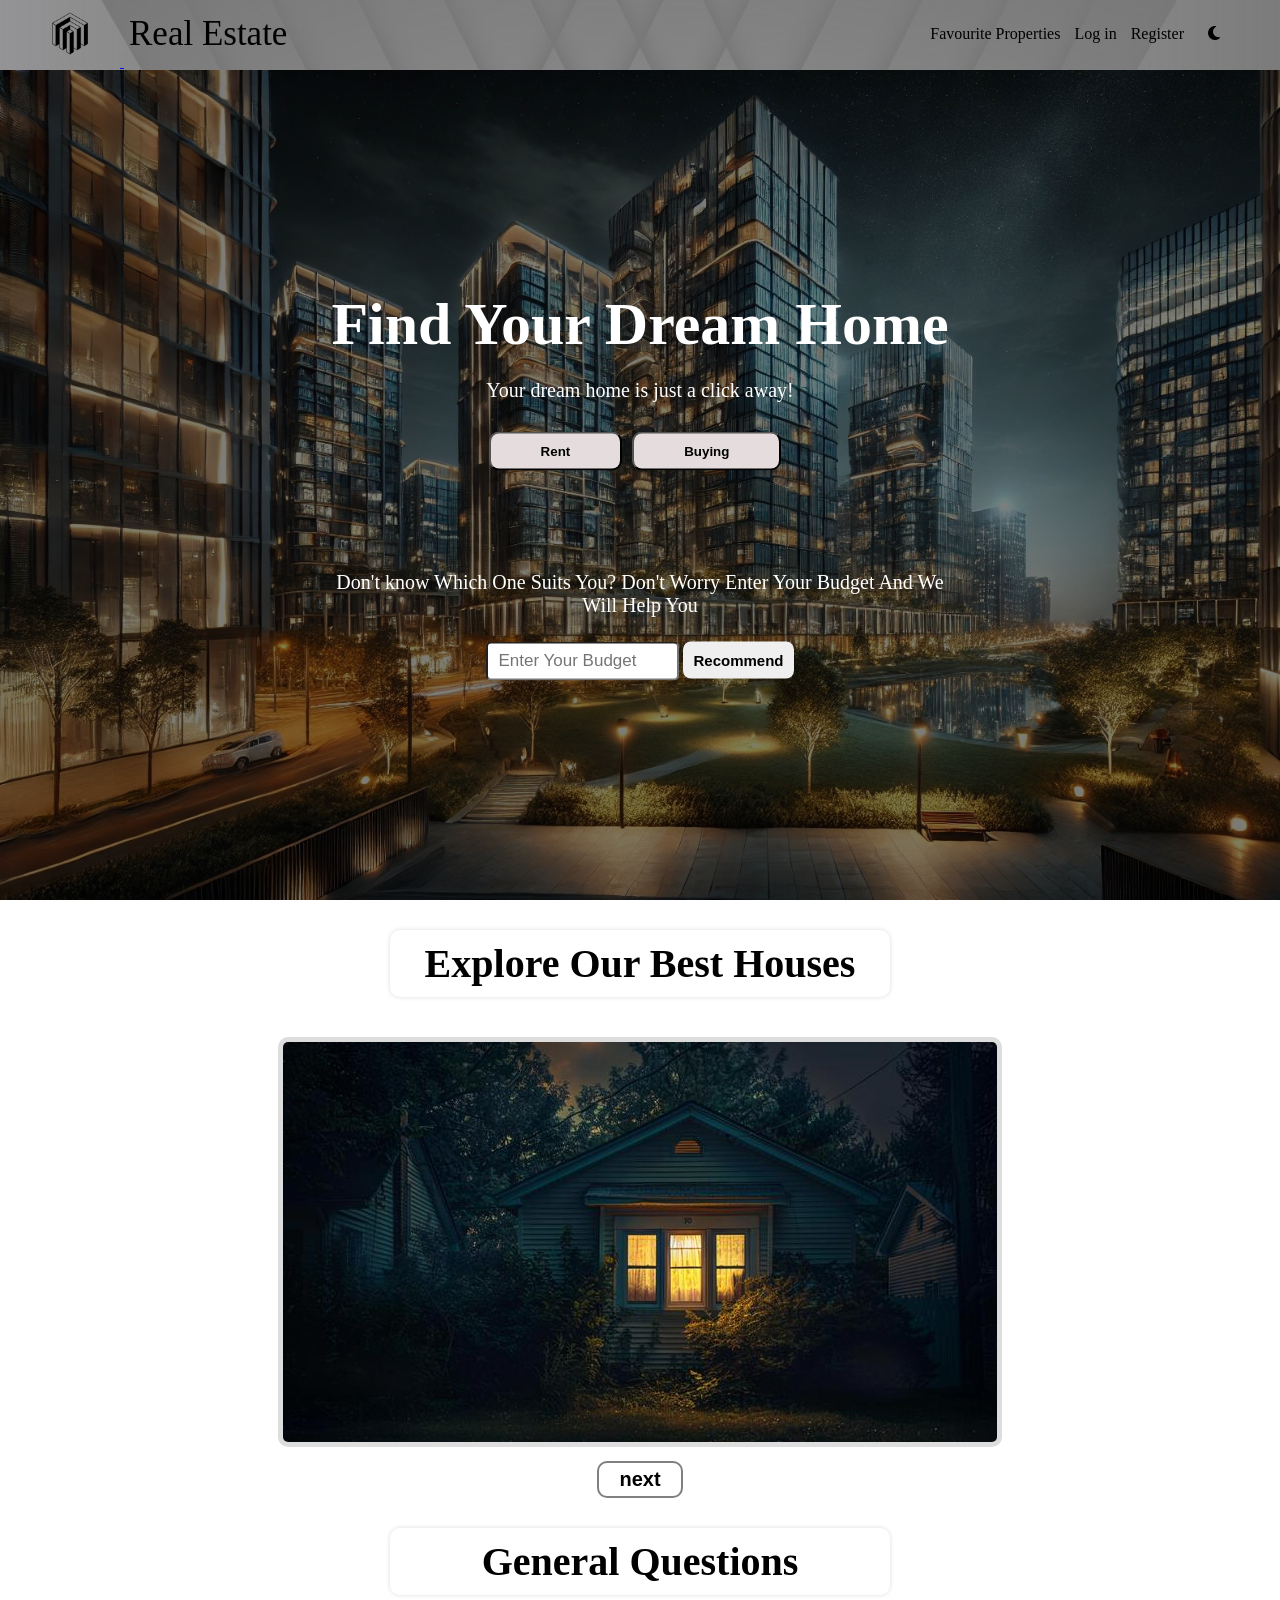
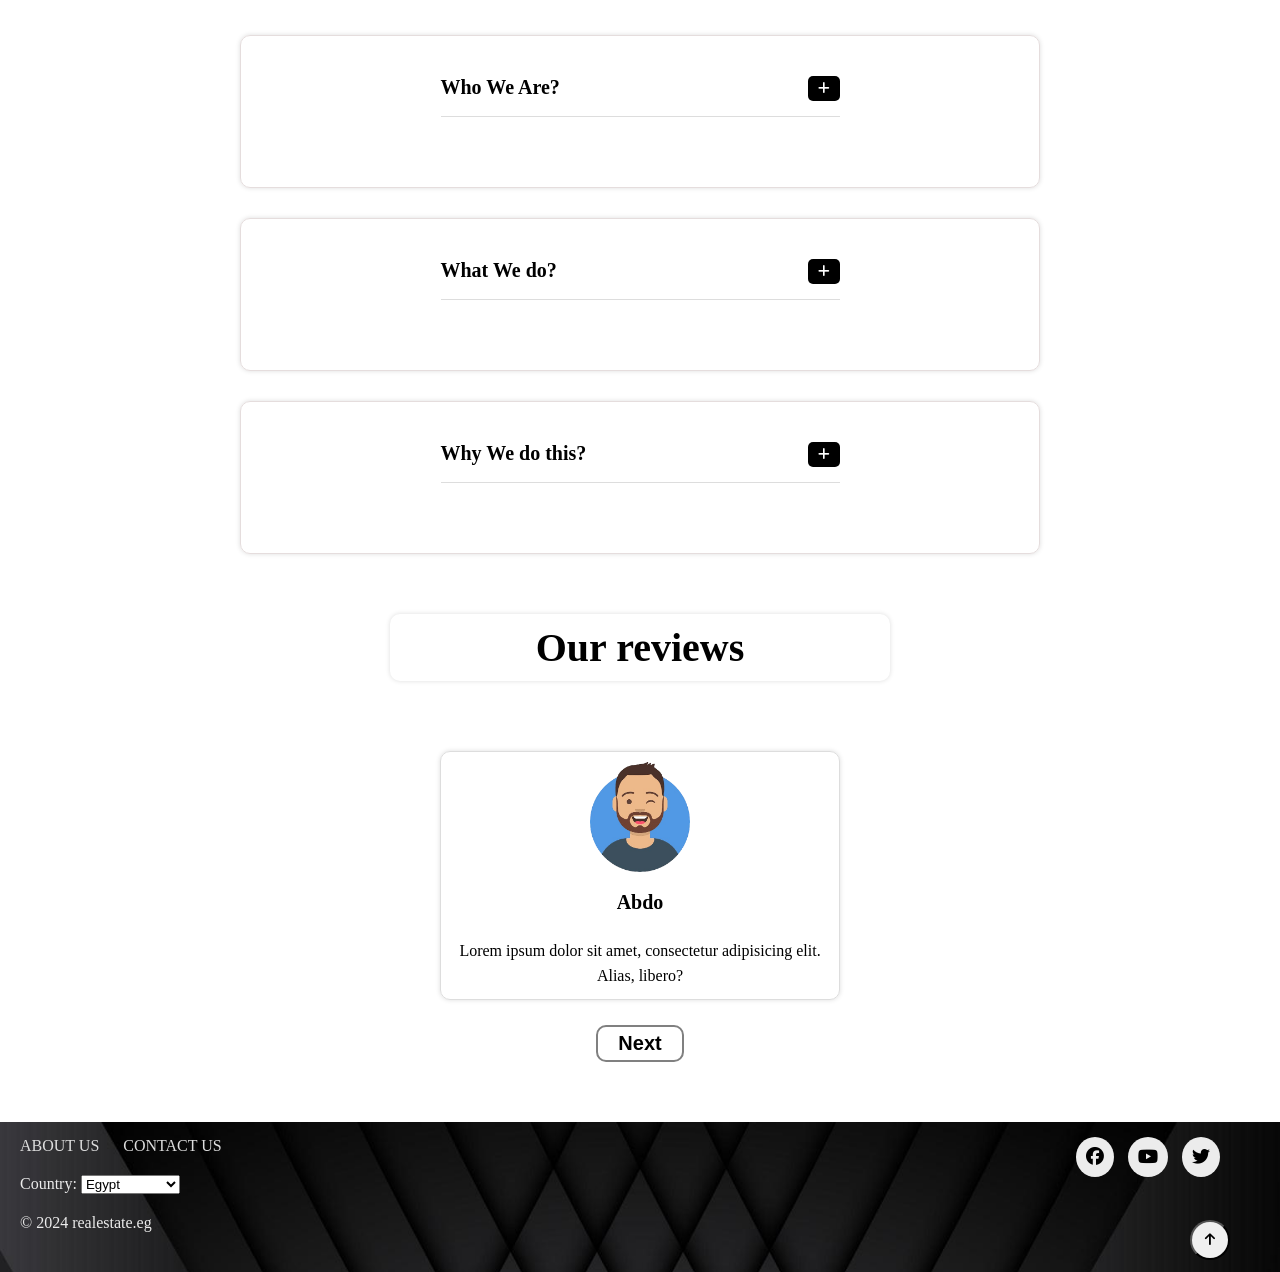
==== index.html @ 1f11799c "update" ====
<!DOCTYPE html>
<html lang="en">
<head>
    <meta charset="UTF-8">
    <meta name="viewport" content="width=device-width, initial-scale=1.0">
    <title>Home Page</title>
    <!-- header and footer style -->
    <link rel="stylesheet" href="../CSS/header_and_footer.css">
    <!-- font awsome -->
    <link rel="stylesheet" href="https://cdnjs.cloudflare.com/ajax/libs/font-awesome/6.7.2/css/all.min.css" integrity="sha512-Evv84Mr4kqVGRNSgIGL/F/aIDqQb7xQ2vcrdIwxfjThSH8CSR7PBEakCr51Ck+w+/U6swU2Im1vVX0SVk9ABhg==" crossorigin="anonymous" referrerpolicy="no-referrer" />
    <!-- homepage style -->
     <link rel="stylesheet" href="../CSS/homepage.css">
</head>
<body id="body">
    <!-- Start Header -->
    <header class="header">
        <div class="container">
            <div>
                <a href="../HTML/homepage.html">
                    <img src="../Assets/logo.png" class="logo" alt="Real Stata Logo">
                    <svg class="svg">
                        <text class="logo-text" font-size="35" x="5" y="30">Real Estate</text>
                    </svg>
                </a>
            </div>
            <nav class="nav-links">
                <a href="pruduct.html">Favourite Properties</a>
                <a href="../HTML/login.html">Log in</a>
                <a href="../HTML/register.html">Register</a>
                <a class="darkIcon" href="#"><i class="fa-solid fa-moon"></i></a>
            </nav>
        </div>
    </header>
    <!-- End Header -->
    <main>
        <!-- start landing -->
        <div class="landing">
            <div class="container">
                <div class="text">
                    <h1 id="page-title"></h1>
                    <p class="random-message"></p>
                    <div class="chooses">
                        <a href="../HTML/rent.html"><button class="rent">Rent</button></a>
                        <a href="../HTML/buying.html"><button class="buy">Buying</button></a>
                    </div>
                    <div class="suggestion">
                        <p>
                            Don't know Which One Suits You?
                            Don't Worry Enter Your Budget And We Will Help You
                        </p>
                        <form action="">
                            <input class="input-budget" type="number" placeholder="Enter Your Budget">
                            <button class="Recommend-btn">Recommend</button>
                        </form>
                    </div>
                    <div class="modal" id="recommendation-modal">
                        <span class="close-btn"><i class="fa-solid fa-x icon-close"></i></span>
                        <p id="modal-message"></p>
                    </div>
                </div>
            </div>
        </div>
        <!-- end landing -->
        <!-- start our best options -->
         <div class="besthomes">
            <div class="container">
                <h2 class="title dark">Explore Our Best Houses</h2>
                <div class="slider">
                    <div class="image-holder">
                        <img id="image" src="../Assets/home2.jpg" alt="">
                        <!-- <img src="/Assets/home3.jpg" alt="">
                        <img src="/Assets/home4.jpg" alt=""> -->
                    </div>
                    <button class="next">next</button>
                </div>
            </div>
         </div>
        <!-- end our best options -->
        <!-- start questions -->
        <div class="questions">
            <div class="container">
                <h2 class="title dark">General Questions</h2>
                <!-- start question 1 -->
                <article class="question">
                    <!-- start question title -->
                    <div class="question-title dark">
                        <p>Who We Are?</p>
                        <button class="question-btn">
                            <span class="plus-icon"><i class="far fa-solid fa-plus"></i></span>
                            <span class="minus-icon"><i class="far fa-solid fa-minus"></i></span>
                        </button>
                    </div>   
                    <!-- end question title -->
                    <div class="question-text  dark">
                        <p>
                            Lorem ipsum dolor sit, 
                            amet consectetur adipisicing 
                            elit. Alias laboriosam distinctio, quos enim itaque 
                            repellendus!
                        </p>
                    </div>
                </article>
                <!-- end question 1 -->
                <!-- start question 2 -->
                <article class="question">
                    <!-- start question title -->
                    <div class="question-title dark">
                        <p>What We do?</p>
                        <button class="question-btn">
                            <span class="plus-icon"><i class="far fa-solid fa-plus"></i></span>
                            <span class="minus-icon"><i class="far fa-solid fa-minus"></i></span>
                        </button>
                    </div>   
                    <!-- end question title -->
                    <div class="question-text dark">
                        <p>
                            Lorem ipsum dolor sit, 
                            amet consectetur adipisicing 
                            elit. Alias laboriosam distinctio, quos enim itaque 
                            repellendus!
                        </p>
                    </div>
                </article>
                <!-- end question 2 -->
                <!-- start question 3 -->
                <article class="question">
                    <!-- start question title -->
                    <div class="question-title dark">
                        <p>Why We do this?</p>
                        <button class="question-btn">
                            <span class="plus-icon"><i class="far fa-solid fa-plus"></i></span>
                            <span class="minus-icon"><i class="far fa-solid fa-minus"></i></span>
                        </button>
                    </div>   
                    <!-- end question title -->
                    <div class="question-text dark">
                        <p>
                            Lorem ipsum dolor sit, 
                            amet consectetur adipisicing 
                            elit. Alias laboriosam distinctio, quos enim itaque 
                            repellendus!
                        </p>
                    </div>
                </article>
                <!-- end question 3 -->
            </div>
        </div>
        <!-- end questions -->
        <!-- start reviews -->
         <section class="reviews">
            <h2 class="title dark">Our reviews</h2>
            <div class="container">
                <div class="review">
                    <div class="box">
                        <div class="person">
                            <img class="user-review-img" src="../Assets/person1.png" alt="">
                            <p class="user-name dark">Abdo</p>
                        </div>
                        <p class="opinion dark">Lorem ipsum dolor sit amet, consectetur adipisicing elit. Alias, libero?</p>
                    </div>
                    <button class="next-review">Next</button>
                </div>
            </div>
         </section>
        <!-- end reviews -->
    </main>
    <!-- Start Footer -->
    <footer class="footer">
        <div class="container">
            <div class="left-side-footer">
                <nav class="footer-links">
                    <a href="../HTML/aboutus.html">ABOUT US</a>
                    <a href="../HTML/conectus.html">CONTACT US</a>
                </nav>
                <div class="list-countrys">
                    <label for="country">Country: </label>
                    <select name="country" id="country">
                        <option value="Egypt">Egypt</option>
                        <option value="KSA">Saudi Arabia</option>
                        <option value="KWD">Kuwait</option>
                    </select>
                </div>
                <span class="copyright">&copy; 2024 realestate.eg</span>
            </div>
            <div class="right-side-footer">
                <a href="https://www.facebook.com/"><i class="fa-brands fa-facebook"></i></a>
                <a href="https://www.youtube.com/"><i class="fa-brands fa-youtube"></i></a>
                <a href="https://x.com/"><i class="fa-brands fa-twitter"></i></a>
            </div>
            <br>
            <button class="go-up"><i class="fa-solid fa-arrow-up"></i></button>
        </div>
    </footer>
    <!-- End Footer -->
    <!-- javaScript files -->
    <script src="../Js/homepage.js"></script>
    <script src="../Js/top_up.js"></script>
</body>
</html>
---- CSS/header_and_footer.css ----
:root {
    --main-color: #2196f3;
    --background-color: #ececec;
    --transition:0.3s;
}

* {
    box-sizing: border-box;
    padding: 0;
    margin: 0;
}

html {
    scroll-behavior: smooth;
}

body {
    font-family: "Cairo" , "san-serif";
}

ul {
    list-style: none;
    margin: 0;
    padding: 0;
}

.container {
    padding-left: 20px;
    padding-right: 20px;
}

/* end global rules */

/* start header */
.header {
    background-color: #ececec82;
    box-shadow: 0 0 10px #ddd;
    background-image: url("../Assets/footer-background.jpg"); /* مسار الصورة */
    background-size: cover;
    height: 70px;
    overflow: hidden;
}
.header .container {
    background-color: #ececec82;
    position: relative;
}

.nav-links {
    position: absolute;
    right: 50px;
    top: 25px;
}

.logo {
    width: 100px;
    height: auto;
}

.nav-links a {
    margin-right: 10px;
    text-decoration: none;
    color: black;
    transition: var(--transition);
}
.nav-links a:hover {
    color: white;
    transition: var(--transition);
}
.nav-links a:last-of-type {
    margin-left: 10px;
}
.svg  {
    height: 52px;
}
.svg .logo-text {
    fill: black;
    transition: var(--transition);
}
.svg .logo-text:hover {
    fill: white;
    transition: var(--transition);
}
/* end header */

/* start Footer */
.footer {
    /* background-color: #0e0101; */
    background-image: url(../Assets/footer-background.jpg);
    background-size: cover;
    height: 150px;
}
.footer .container {
    position: relative;
    padding-top: 15px;
    padding-bottom: 15px;
}
.footer .left-side-footer label {
    color: var(--background-color);
}
.left-side-footer {
    position: absolute;
}
.right-side-footer {
    right: 50px;
    position: absolute;
    top: 25px;
}
.left-side-footer .footer-links {
    margin-bottom: 20px;
}
.left-side-footer .list-countrys {
    margin-bottom: 20px;
}
.left-side-footer .footer-links a {
    text-decoration: none;
    color: var(--background-color);
    margin-right: 20px;
    transition: var(--transition);
    color: #ddd;
}
.left-side-footer .footer-links a:hover {
    color: white;
    transition: var(--transition);
}
.right-side-footer a {
    text-decoration: none;
    color: #ddd;
    margin-right: 10px;
    background-color: var(--background-color);
    padding: 10px;
    font-size: 18px;
    border-radius: 100%;
    transition: var(--transition);
}
.right-side-footer i {
    color: black;
}
.right-side-footer a:hover {
    background-color: white;
    transition: var(--transition);
}
.copyright {
    color: var(--background-color);
    display: block;
}
.go-up {
    position: absolute;
    right: 50px;
    bottom: -90px;
    padding: 5px;
    width: 40px;
    height: 40px;
    border-radius: 50%;
    transition: var(--transition);
    color: #ddd;
}
.go-up i {
    color: black;
}
.go-up:hover {
    cursor: pointer;
    background-color: white;
    transition: var(--transition);
}
/* end Footer */
---- CSS/homepage.css ----
/* global componant */
#body {
    transition: background-color 0.3s;
}
.title {
    text-align: center;
    font-size: 40px;
    border: #ddd;
    box-shadow: 0 0 5px #ddd;
    width: 500px;
    margin: 0 auto 40px;
    padding: 10px;
    transition: 0.3s;
    border-radius: 10px;
    /* background-color: #ddd; */
}
.title:hover {
    background-color: white;
}
/* global componant */

/* start landing */
.landing {
    /* min-height: calc(100vh - 100px); */
    min-height: calc(100vh - 70px);
    background-image: url(../Assets/landing_page.jpeg);
    background-size: cover;
    position: relative;
}
.landing::after {
    content: "";
    position: absolute;
    width: 100%;
    height: 100%;
    top: 0;
    left: 0;
    background-color: black;
    opacity: 50%;
}
.landing .text {
    position: absolute;
    z-index: 1;
    transform: translate(50%, -50%);
    top: 50%;
    right: 50%;
}

.landing .text h1 {
    color: white;
    font-size: 60px;
    font-weight: bolder;
    text-align: center;
    transition: 2s;
}
.landing .text .random-message {
    color: white;
    text-align: center;
    margin: 20px 0;
    font-size: 20px;
    opacity: 0;
    transform: translateX(-300px);
    transition: 2s;
    transition-delay: 1.5s;
}
.landing .text .chooses {
    margin-top: 30px;
    width: 100%;
    display: flex;
    justify-content: center;
    transform: translateY(70px);
    opacity: 0;
    transition: 3s;
    transition-delay: 1.5s;
}
.landing .text .chooses button {
    padding: 10px 50px;
    border-radius: 10px;
    background: #e5dddd;
    transition: 0.3s;
    font-weight: bolder;
    margin-right: 10px;
}

.landing .text .chooses button:hover {
    background-color: white;
    border: 2px solid black;
    cursor: pointer;
}

.suggestion {
    margin-top: 100px;
    text-align: center;
    transition: 3s;
    transition-delay: 1.5s;
    transform: translatex(100px);
    opacity: 0;
}
input::-webkit-outer-spin-button,
input::-webkit-inner-spin-button {
    -webkit-appearance: none;
    margin: 0;
}
.landing .text .suggestion p {
    font-size: 20px;
    color: white;
    margin-bottom: 25px;
}
.landing .text .suggestion form input[type=number] {
    border-radius: 5px;
    padding: 10px;
}
.landing .text .suggestion form input[type=number]:focus {
    outline: none;
}
.landing .text .suggestion form input[type=number]::placeholder {
    font-size: 17px;
}
.landing .text .suggestion form button {
    padding: 10px;
    border: none;
    border-radius: 8px;
    font-size: 15px;
    font-weight: bold;
    transition: 0.3s;
}
.landing .text .suggestion form button:hover {
    cursor: pointer;
    background-color: white;
}
.modal {
    position: fixed;
    top: -43px;
    left: 0;
    width: 100%;
    height: 100%;
    background-color: rgba(0, 0, 0); 
    z-index: 1000;
    border-radius: 10px;
    visibility: hidden;
    transition: 0.5s;
    opacity: 0;
}
.modal p {
    position: relative;
    color: white;
    text-align: center;
    font-size: 20px;
    transform: translate(50%, -55%);
    top: 50%;
    right: 50%;
    transition: 1s;
    opacity: 0;
}
.modal.show {
    visibility: visible; /* Show the modal */
    opacity: 1; /* Fully visible */
}

.close-btn {
    position: absolute;
    right: 0;
} 
.close-btn i:hover {
    color: white;
}
.close-btn i {
    font-size: 18px;
    font-weight: bold;
    cursor: pointer;
    color: white;
    margin: 20px 15px;
}
/* end landing */


/* start questions */
.question {
    max-width: 800px;
    display: flex;
    align-items: center;
    flex-direction: column;
    border: 1px solid #e5dddd;
    border-radius: 10px;
    margin-bottom: 30px;
    padding: 10px 0;
    box-shadow: 0 0 5px #ddd;
    min-width: 100px;
    padding: 40px 0;
    /* text-align: center; */
    margin: 30px auto;
}
.question .question-title {
    display: flex;
    justify-content: space-between;
    min-width: 50%;
    color: black;
    font-weight: bold;
    font-size: 20px;
    border-bottom: 1px solid #ddd;
    padding-bottom: 15px;
}
/* .question .question-text {
    font-size: 18px;
    margin: 15px 0;
    display: none;
    transition: 0.3s;
} */

.question .question-text {
    font-size: 18px;
    margin: 15px 0;
    padding-left: 10px;
    max-height: 0; /* Start fully collapsed */
    overflow: hidden; /* Hide overflowing content */
    transition: 0.5s; /* Smooth animation */
}

/* This targets an element with the class question-text that also has the class active. Both classes */
.question .question-text.active {
    max-height: 200px; /* Set a maximum height for expanded content */
    opacity: 1; /* Fully visible */
}

.question-btn {
    background-color: black;
    color: white;
    border-radius: 5px;
    border: none;
    padding: 5px 10px;
}
.question-btn:hover {
    cursor: pointer;
}
.question-btn .minus-icon {
    display: none;
}
/* end questions */

/* start best homes */
.besthomes {
    padding-top: 30px;
    padding-bottom: 30px;
}
.slider {
    margin-top: 30px;
    display: flex;
    align-items: center;
    flex-direction: column;
}
.image-holder {
    margin-bottom: 10px;
    max-width: 750px;
}
.image-holder img {
    border: 5px solid #ddd;
    border-radius: 10px;
    width: 100%;
    height: 100%;
}
.slider button {
    padding: 10px;
    background-color: white;
    border-radius: 10px;
    border: 2px solid gray;
    color: black;
    transition: 0.3s;
    font-size: 20px;
    font-weight: bold;
    padding: 5px 20px;
}
.slider button:hover {
    background-color: black;
    border-radius: 10px;
    cursor: pointer;
    color: white;
}
/* end best homes */

/* start reviews */
.reviews {
    padding: 30px 0;
}
.box {
    border: 1px solid #ddd;
    box-shadow: 0 0 5px #ddd;
    max-width: 400px;
    margin: 0 auto;
    border-radius: 10px;
    padding: 10px;
}
.box .person {
    margin-bottom: 20px;
}
.box .person p {
    font-weight: bold;
    font-size: 20px;
}
.box p {
    line-height: 1.6;
}
.box .person img {
    margin-bottom: 10px;
    width: 100px;
}
.review {
    text-align: center;
    padding: 30px 0;
}
.review button {
    background-color: white;
    border-radius: 10px;
    border: 2px solid gray;
    color: black;
    transition: 0.3s;
    font-size: 20px;
    font-weight: bold;
    padding: 5px 20px;
    margin-top: 25px;
}
.review button:hover {
    background-color: black;
    border-radius: 10px;
    cursor: pointer;
    color: white;
}
/* end reviews */
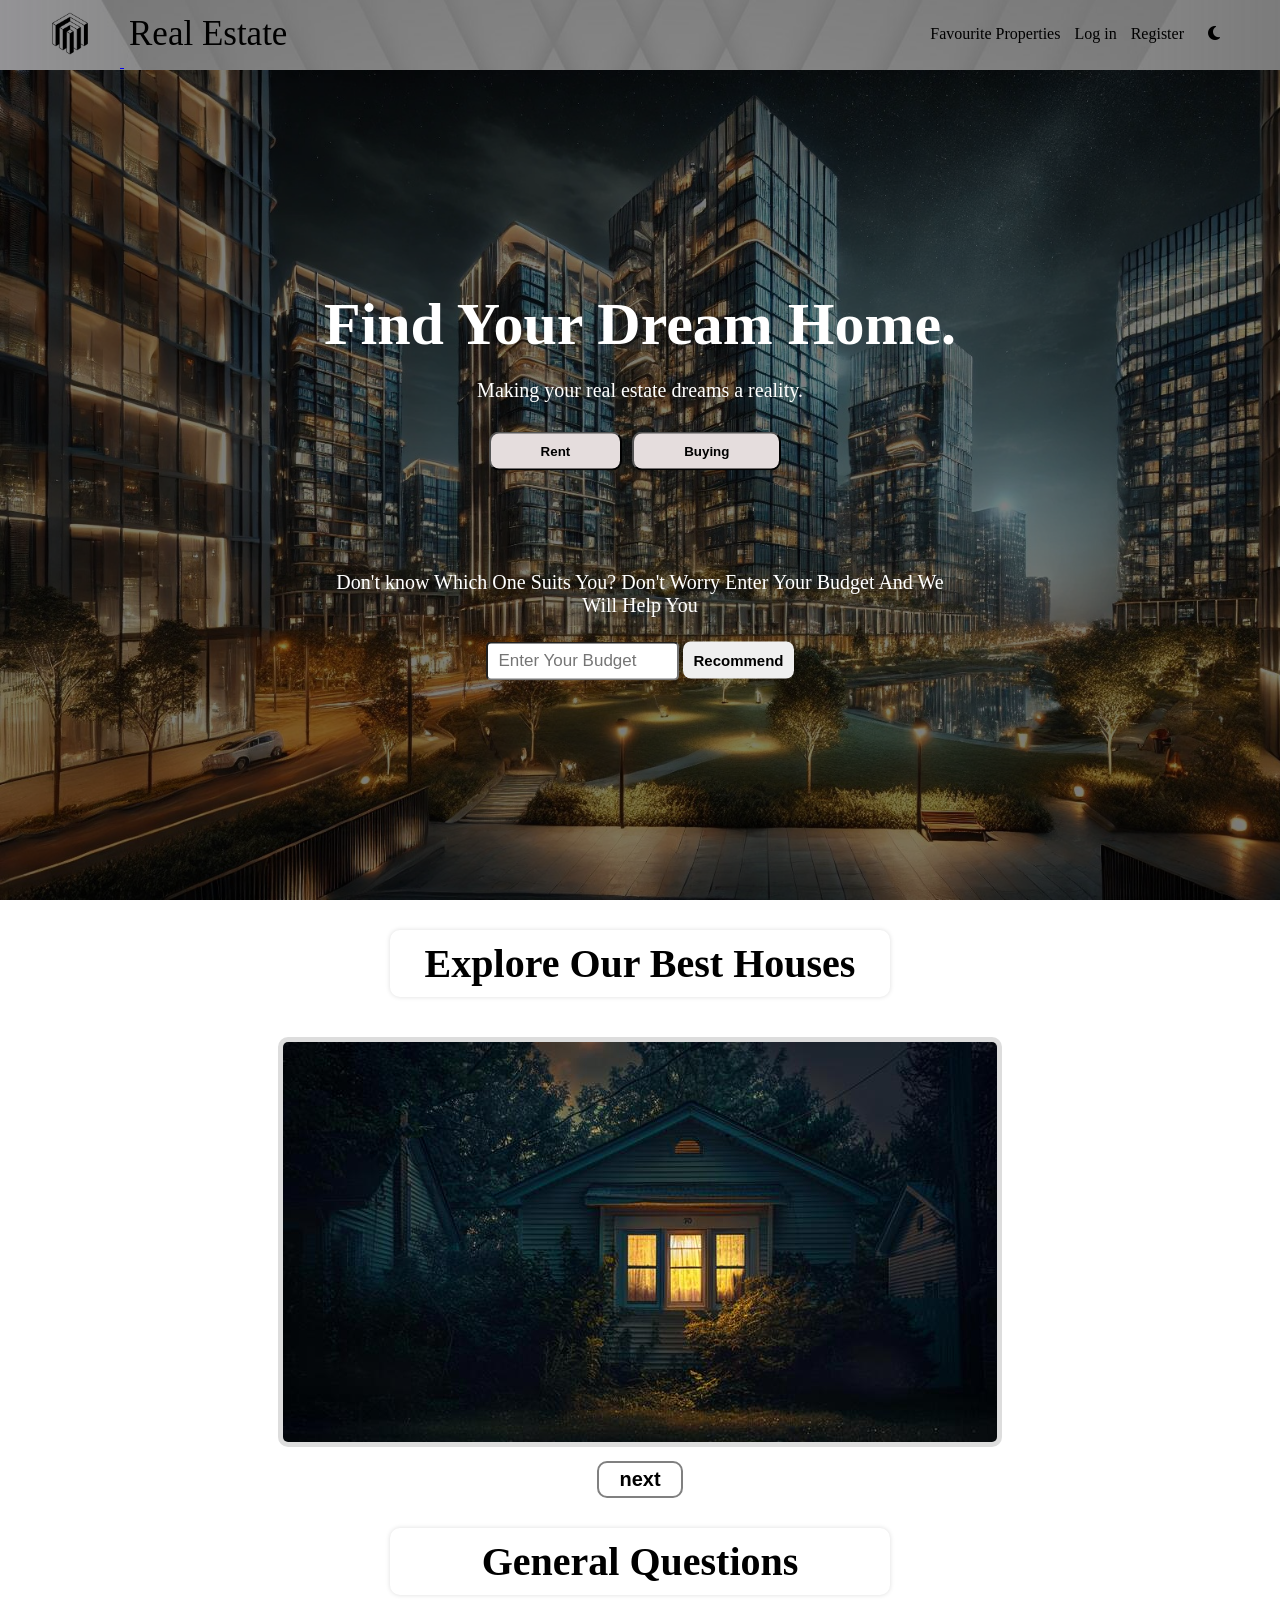
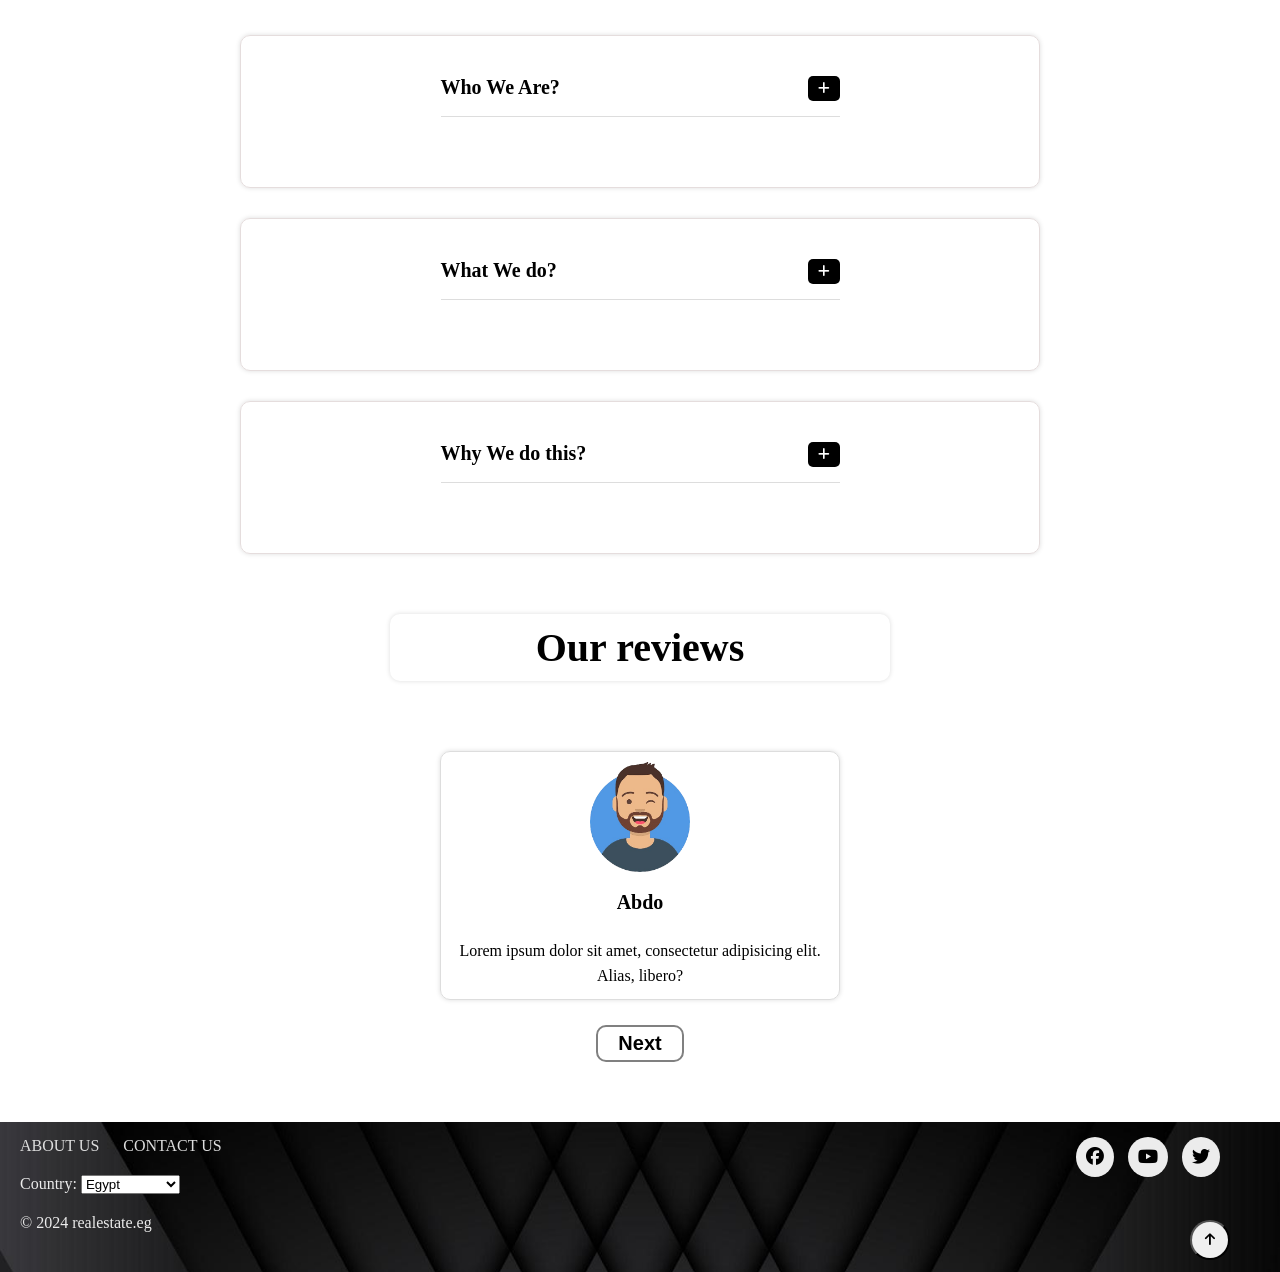
==== commit 7caefc63: "lastupdate" ====
--- a/index.html
+++ b/index.html
@@ -5,19 +5,19 @@
     <meta name="viewport" content="width=device-width, initial-scale=1.0">
     <title>Home Page</title>
     <!-- header and footer style -->
-    <link rel="stylesheet" href="../CSS/header_and_footer.css">
+    <link rel="stylesheet" href="CSS/header_and_footer.css">
     <!-- font awsome -->
     <link rel="stylesheet" href="https://cdnjs.cloudflare.com/ajax/libs/font-awesome/6.7.2/css/all.min.css" integrity="sha512-Evv84Mr4kqVGRNSgIGL/F/aIDqQb7xQ2vcrdIwxfjThSH8CSR7PBEakCr51Ck+w+/U6swU2Im1vVX0SVk9ABhg==" crossorigin="anonymous" referrerpolicy="no-referrer" />
     <!-- homepage style -->
-     <link rel="stylesheet" href="../CSS/homepage.css">
+     <link rel="stylesheet" href="CSS/homepage.css">
 </head>
 <body id="body">
     <!-- Start Header -->
     <header class="header">
         <div class="container">
             <div>
-                <a href="../HTML/homepage.html">
-                    <img src="../Assets/logo.png" class="logo" alt="Real Stata Logo">
+                <a href="HTML/homepage.html">
+                    <img src="Assets/logo.png" class="logo" alt="Real Stata Logo">
                     <svg class="svg">
                         <text class="logo-text" font-size="35" x="5" y="30">Real Estate</text>
                     </svg>
@@ -25,8 +25,8 @@
             </div>
             <nav class="nav-links">
                 <a href="pruduct.html">Favourite Properties</a>
-                <a href="../HTML/login.html">Log in</a>
-                <a href="../HTML/register.html">Register</a>
+                <a href="HTML/login.html">Log in</a>
+                <a href="HTML/register.html">Register</a>
                 <a class="darkIcon" href="#"><i class="fa-solid fa-moon"></i></a>
             </nav>
         </div>
@@ -40,8 +40,8 @@
                     <h1 id="page-title"></h1>
                     <p class="random-message"></p>
                     <div class="chooses">
-                        <a href="../HTML/rent.html"><button class="rent">Rent</button></a>
-                        <a href="../HTML/buying.html"><button class="buy">Buying</button></a>
+                        <a href="HTML/rent.html"><button class="rent">Rent</button></a>
+                        <a href="HTML/buying.html"><button class="buy">Buying</button></a>
                     </div>
                     <div class="suggestion">
                         <p>
@@ -67,7 +67,7 @@
                 <h2 class="title dark">Explore Our Best Houses</h2>
                 <div class="slider">
                     <div class="image-holder">
-                        <img id="image" src="../Assets/home2.jpg" alt="">
+                        <img id="image" src="Assets/home2.jpg" alt="">
                         <!-- <img src="/Assets/home3.jpg" alt="">
                         <img src="/Assets/home4.jpg" alt=""> -->
                     </div>
@@ -153,7 +153,7 @@
                 <div class="review">
                     <div class="box">
                         <div class="person">
-                            <img class="user-review-img" src="../Assets/person1.png" alt="">
+                            <img class="user-review-img" src="Assets/person1.png" alt="">
                             <p class="user-name dark">Abdo</p>
                         </div>
                         <p class="opinion dark">Lorem ipsum dolor sit amet, consectetur adipisicing elit. Alias, libero?</p>
@@ -169,8 +169,8 @@
         <div class="container">
             <div class="left-side-footer">
                 <nav class="footer-links">
-                    <a href="../HTML/aboutus.html">ABOUT US</a>
-                    <a href="../HTML/conectus.html">CONTACT US</a>
+                    <a href="HTML/aboutus.html">ABOUT US</a>
+                    <a href="HTML/conectus.html">CONTACT US</a>
                 </nav>
                 <div class="list-countrys">
                     <label for="country">Country: </label>
@@ -193,7 +193,7 @@
     </footer>
     <!-- End Footer -->
     <!-- javaScript files -->
-    <script src="../Js/homepage.js"></script>
-    <script src="../Js/top_up.js"></script>
+    <script src="Js/homepage.js"></script>
+    <script src="Js/top_up.js"></script>
 </body>
 </html>
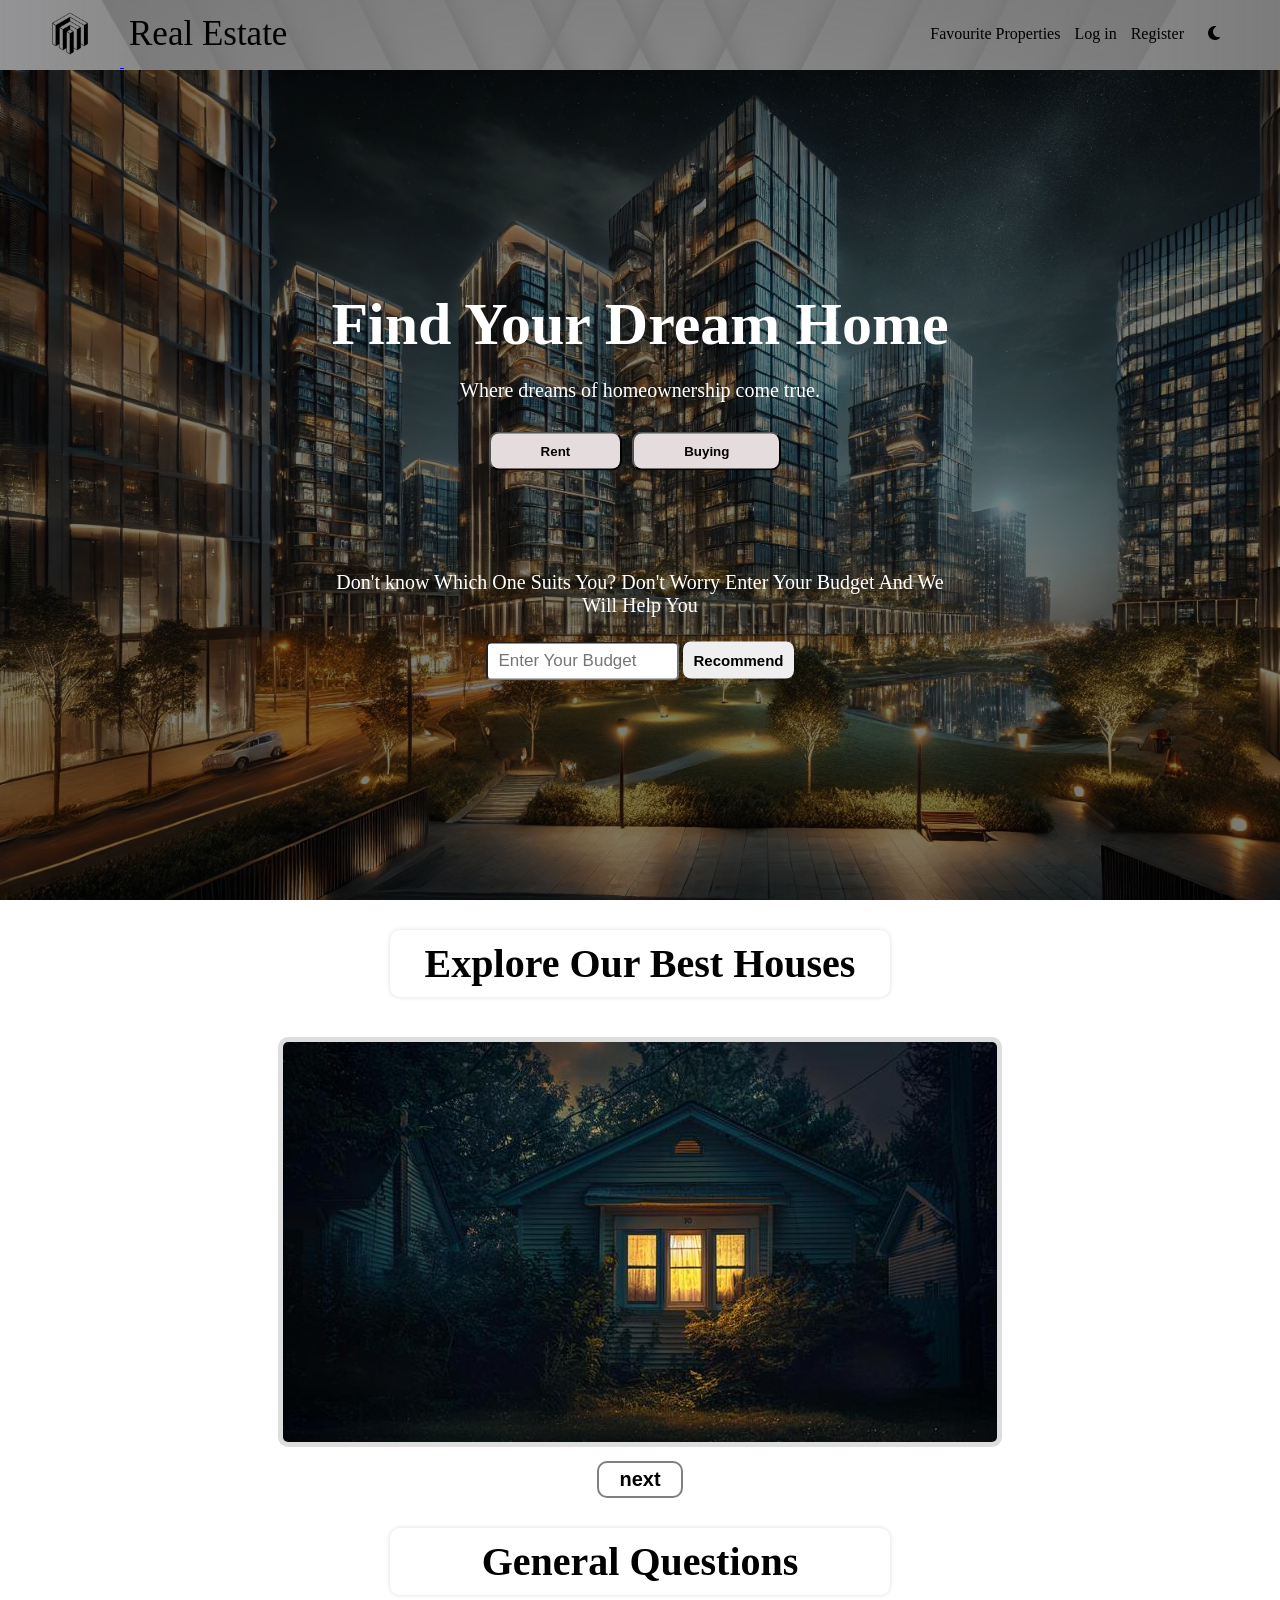
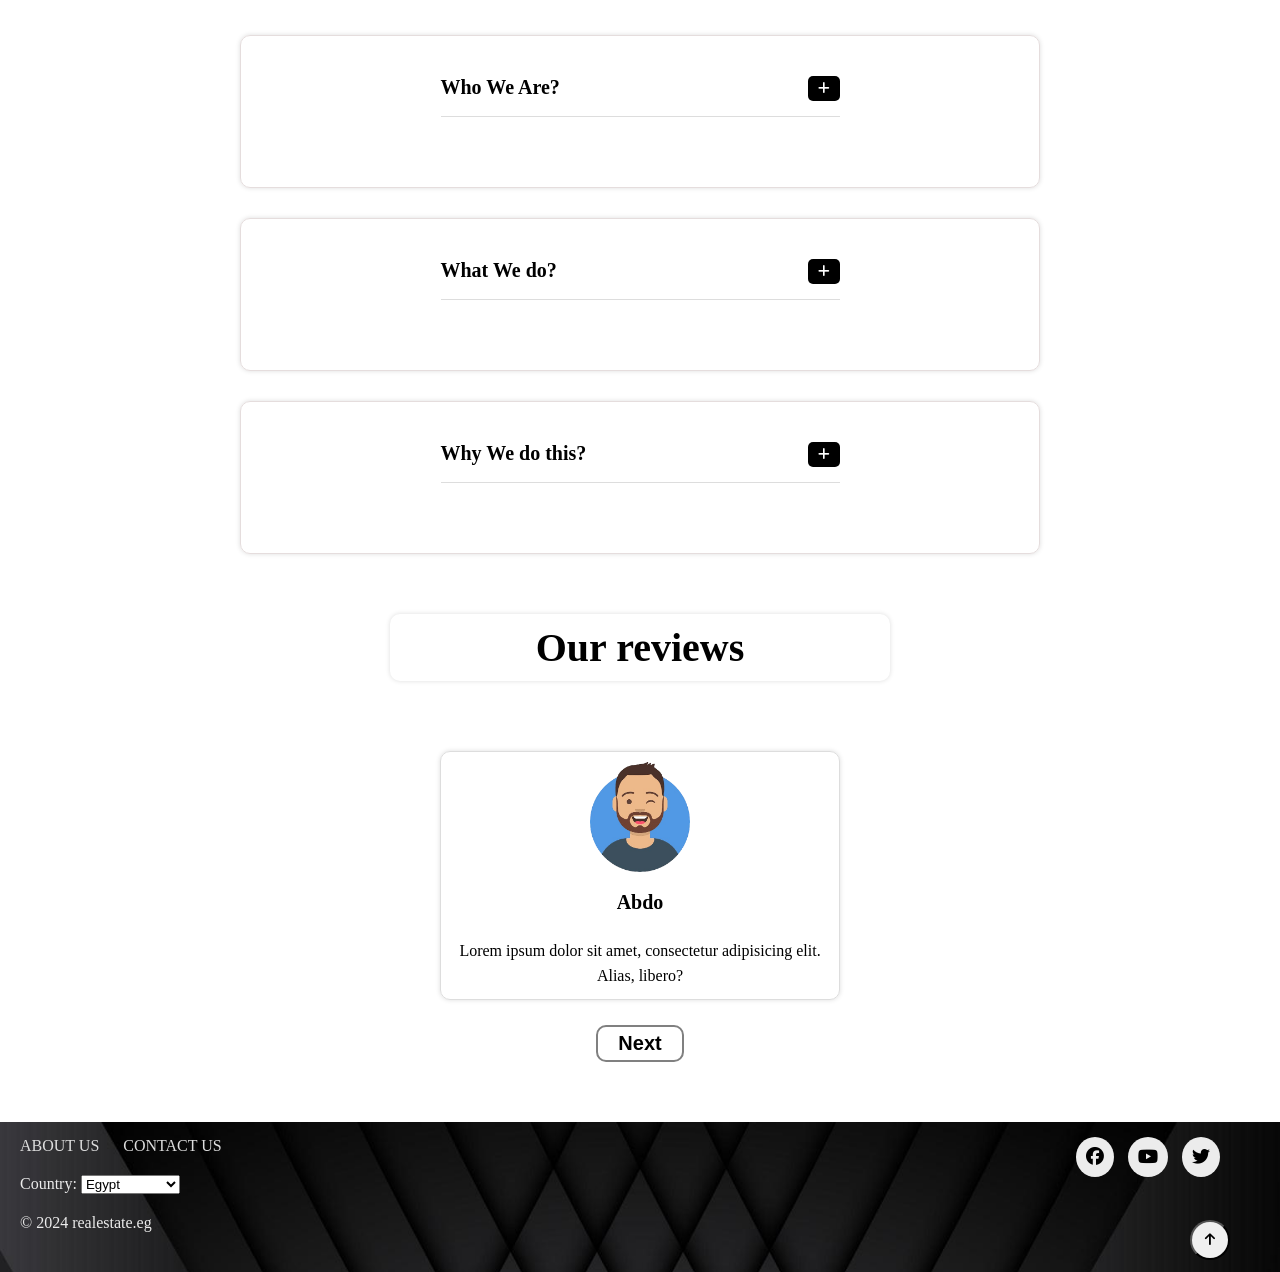
==== commit 97784331: "updateindexpageandproduct" ====
--- a/index.html
+++ b/index.html
@@ -24,7 +24,7 @@
                 </a>
             </div>
             <nav class="nav-links">
-                <a href="pruduct.html">Favourite Properties</a>
+                <a href="/HTML/pruduct.html">Favourite Properties</a>
                 <a href="HTML/login.html">Log in</a>
                 <a href="HTML/register.html">Register</a>
                 <a class="darkIcon" href="#"><i class="fa-solid fa-moon"></i></a>
